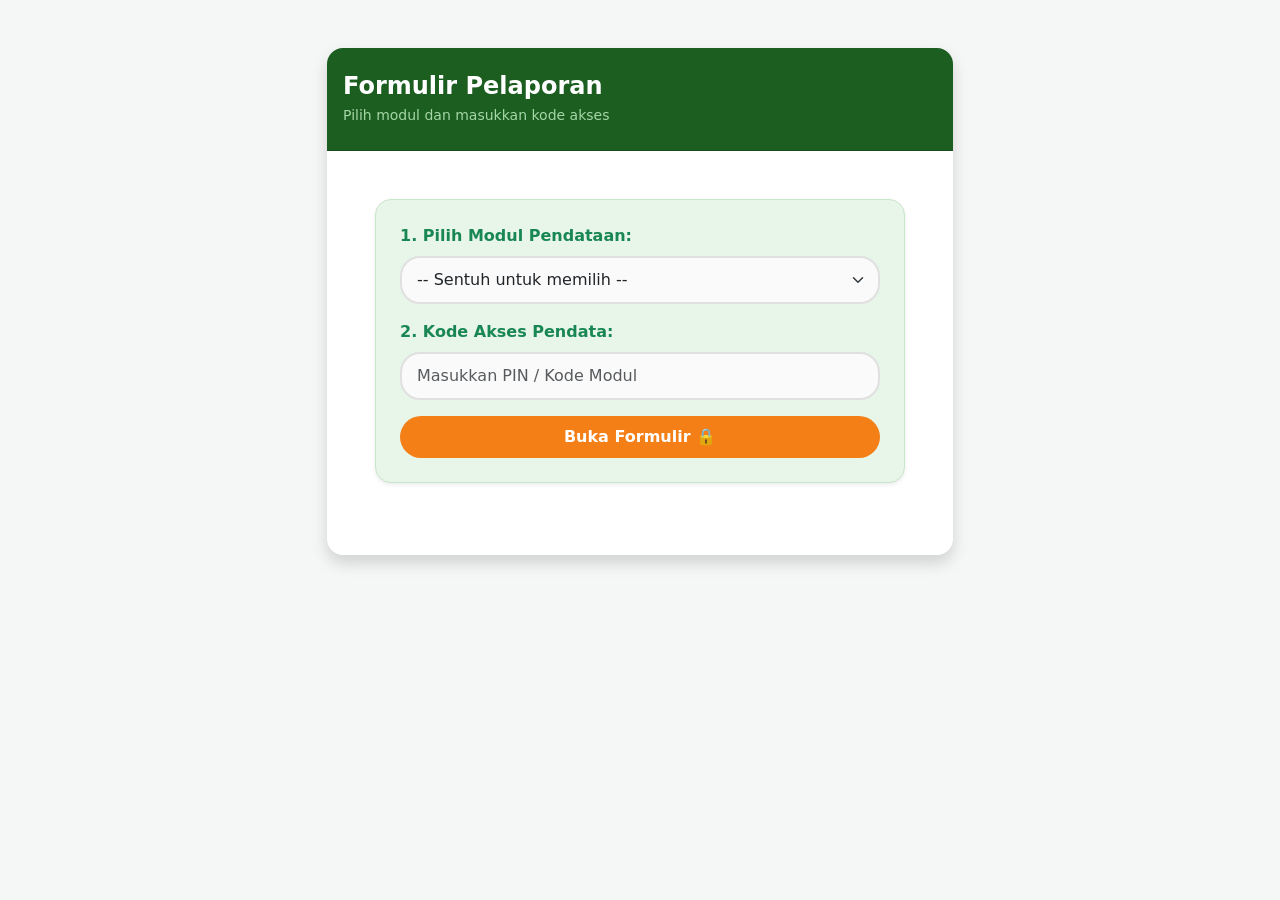
==== index.html @ 9525b131 "Update index.html" ====
<!DOCTYPE html>
<html lang="id">
<head>
  <meta charset="UTF-8">
  <meta name="viewport" content="width=device-width, initial-scale=1.0">
  <title>Portal Pendataan Pelaku Usaha - Kota Baubau</title>
  <link href="https://cdn.jsdelivr.net/npm/bootstrap@5.3.0/dist/css/bootstrap.min.css" rel="stylesheet">
  <style>
    :root { --identity-green: #1B5E20; --identity-yellow: #F57F17;}
    body { background-color: #F4F7F6; }
    .bg-green { background-color: var(--identity-green); color: white; }
    .btn-green { background-color: var(--identity-green); color: white; border-radius: 25px;}
    .btn-green:hover { background-color: #144d18; color: white; }
    .btn-preview { background-color: #1976D2; color: white; border-radius: 20px; }
    .btn-buka { background-color: var(--identity-yellow); color: white; font-weight: bold; }
    .btn-buka:hover { background-color: #e67300; color: white; }
    .modern-input { background-color: #FAFAFA; border: 2px solid #E0E0E0; border-radius: 20px; padding: 10px 15px; }
    #signature-pad { border: 2px dashed #ccc; border-radius: 20px; cursor: crosshair; background-color: #fafafa; }
  </style>
</head>
<body>

  <div class="container my-5" style="max-width: 650px;">
    <div class="card shadow border-0 rounded-4">
      
      <div class="card-header bg-green text-left py-4 rounded-top-4 d-flex align-items-center">
        <div>
          <h4 class="mb-1 fw-bold text-white" id="formTitle">Formulir Pelaporan</h4>
          <p class="mb-0 small" style="color: #A5D6A7;" id="formSubtitle">Pilih modul dan masukkan kode akses</p>
        </div>
      </div>
      
      <div class="card-body p-4 p-md-5">
        
        <!-- BAGIAN HAK AKSES: Pilihan Modul & PIN -->
        <div id="moduleSelectionArea" class="mb-4 p-4 rounded-4 shadow-sm" style="background-color: #E8F5E9; border: 1px solid #C8E6C9;">
          
          <div class="mb-3">
            <label class="form-label fw-bold text-success mb-2">1. Pilih Modul Pendataan:</label>
            <select id="moduleSelector" class="form-select modern-input">
              <option value="">-- Sentuh untuk memilih --</option>
              <option value="Pendataan Usaha Perdagangan">Pendataan Usaha Perdagangan Mikro</option>
              <option value="Pendataan Pedagang Pasar">Pendataan Pedagang Pasar</option>
              <option value="Pendataan IKM">Pendataan IKM</option>
              <option value="Pendataan Pasar Swalayan">Pendataan Pasar Swalayan</option>
            </select>
          </div>

          <div class="mb-3">
            <label class="form-label fw-bold text-success mb-2">2. Kode Akses Pendata:</label>
            <input type="password" id="inputKodeAkses" class="form-control modern-input" placeholder="Masukkan PIN / Kode Modul">
          </div>

          <div class="d-grid">
            <button type="button" class="btn btn-buka p-2 rounded-pill" onclick="verifikasiAkses()">Buka Formulir 🔒</button>
          </div>

        </div>

        <div id="loadingArea" class="my-4 text-center d-none">
          <div class="spinner-border text-success" role="status"></div>
          <p class="mt-2 text-muted small">Membuka brankas data server...</p>
        </div>

        <form id="dynamicForm" class="d-none" onsubmit="submitFormData(this); return false;">
          <h5 class="fw-bold mb-4" style="color: var(--identity-green);">Lengkapi Rincian Data</h5>
          <div id="fieldsContainer"></div>
          
          <div class="d-grid gap-2 mt-5">
            <button type="submit" class="btn btn-green p-3 fw-bold text-uppercase" id="submitBtn">Kirim Laporan</button>
          </div>
        </form>
        
        <div id="alertBox" class="alert mt-4 d-none" role="alert"></div>
      </div>
    </div>
  </div>

  <!-- Modal Preview Berita Acara -->
  <div class="modal fade" id="previewModal" tabindex="-1" aria-hidden="true">
    <!-- ... (Sama seperti sebelumnya) ... -->
    <div class="modal-dialog modal-dialog-scrollable">
      <div class="modal-content">
        <div class="modal-header">
          <h5 class="modal-title fw-bold">Pratinjau Dokumen</h5>
          <button type="button" class="btn-close" data-bs-dismiss="modal" aria-label="Close"></button>
        </div>
        <div class="modal-body bg-light">
          <pre id="previewContent" style="white-space: pre-wrap; font-family: monospace; font-size: 13px;"></pre>
        </div>
        <div class="modal-footer">
          <button type="button" class="btn btn-primary" data-bs-dismiss="modal">Tutup & Lanjut TTD</button>
        </div>
      </div>
    </div>
  </div>

  <script src="https://cdn.jsdelivr.net/npm/bootstrap@5.3.0/dist/js/bootstrap.bundle.min.js"></script>
  <script>
    const API_URL = "https://script.google.com/macros/s/AKfycbxoabOhILmnKHBElWFFGr3qIjmpRWVouvdGOW5YGEXke6Fnr0udZ5FCBVg4K0YhhGMZ/exec"; 
    
    let NAMA_MODUL = ""; 

    // ==========================================
    // PENGATURAN KODE AKSES (PIN) MASING-MASING MODUL
    // ==========================================
    const dataAksesModul = {
      "Pendataan Usaha Perdagangan Mikro": "DAGANG123",
      "Pendataan Pedagang Pasar": "PASAR123",
      "Pendataan IKM": "IKM123",
      "Pendataan Pasar Swalayan": "SWALAYAN123"
    };

    const dataWilayah = {
        "Betoambari": ["Katobengke", "Labalawa", "Lipu", "Sulaa", "Waborobo"],
        "Murhum": ["Baadia", "Melai", "Wajo", "Lamangga", "Tanganapada"],
        "Batupoaro": ["Bone-Bone", "Kaobula", "Lanto", "Nganganaumala", "Tarafu", "Wameo"],
        "Kokalukuna": ["Kadolo", "Kadolomoko", "Lakologou", "Liwuto", "Sukanaeyo", "Waruruma"],
        "Sorawolio": ["Bugigi", "Gonda Baru", "Kaisabu Baru", "Karya Baru"],
        "Bungi": ["Kampeonaho", "Liabuku", "Ngkaring Karing", "Tampuna", "Waliabuku"],
        "Lea-Lea": ["Kalia-Kalia", "Kantingola", "Kolese", "Lowu-Lowu", "Palabusa"]
    };

    let fieldsData = [];
    let isCanvasActive = false;
    let canvas, ctx, drawing = false;
    let lokasiSaatIni = "Mencari sinyal GPS...";

    document.addEventListener("DOMContentLoaded", function() {
      initGPS();
    });

    // ==========================================
    // FUNGSI VERIFIKASI KODE AKSES
    // ==========================================
    function verifikasiAkses() {
      const selector = document.getElementById('moduleSelector');
      const inputPin = document.getElementById('inputKodeAkses').value;
      const formEl = document.getElementById('dynamicForm');
      
      NAMA_MODUL = selector.value;
      
      // Sembunyikan form setiap kali verifikasi ulang
      formEl.classList.add('d-none');
      document.getElementById('alertBox').classList.add('d-none');

      if (!NAMA_MODUL) {
        showAlert('Silakan pilih modul terlebih dahulu!', 'warning');
        return;
      }

      if (!inputPin) {
        showAlert('Kode akses tidak boleh kosong!', 'warning');
        return;
      }

      // Cek apakah PIN yang dimasukkan cocok dengan dataAksesModul
      if (dataAksesModul[NAMA_MODUL] === inputPin) {
        // Jika Benar, sembunyikan area pilihan dan muat formulir
        document.getElementById('moduleSelectionArea').classList.add('d-none');
        loadModuleForm();
      } else {
        // Jika Salah
        showAlert('Kode Akses salah! Anda tidak memiliki izin untuk membuka modul ini.', 'danger');
        document.getElementById('inputKodeAkses').value = ""; // Kosongkan input
      }
    }

    // ==========================================
    // MENARIK FORMULIR SETELAH AKSES DIBERIKAN
    // ==========================================
    function loadModuleForm() {
      const container = document.getElementById('fieldsContainer');
      const loading = document.getElementById('loadingArea');
      const formEl = document.getElementById('dynamicForm');
      const alertBox = document.getElementById('alertBox');
      
      formEl.classList.add('d-none');
      alertBox.classList.add('d-none');
      loading.classList.remove('d-none');
      container.innerHTML = ""; 
      document.getElementById('formSubtitle').innerText = `Modul: ${NAMA_MODUL} (Memuat...)`;

      const fetchUrl = `${API_URL}?action=getFields&nama_modul=${encodeURIComponent(NAMA_MODUL)}`;
      
      fetch(fetchUrl)
        .then(response => response.json())
        .then(data => {
          loading.classList.add('d-none');
          if (data.length === 0) {
            showAlert(`Formulir untuk modul "${NAMA_MODUL}" belum tersedia di server.`, 'danger');
            document.getElementById('formSubtitle').innerText = `Modul: ${NAMA_MODUL} (Kosong)`;
            // Kembalikan kotak akses agar bisa pilih modul lain
            document.getElementById('moduleSelectionArea').classList.remove('d-none');
            return;
          }
          fieldsData = data;
          renderFormFields(data);
        })
        .catch(err => {
          loading.classList.add('d-none');
          showAlert('Koneksi gagal: ' + err.message, 'danger');
          document.getElementById('formSubtitle').innerText = `Modul: ${NAMA_MODUL} (Gagal Memuat)`;
          document.getElementById('moduleSelectionArea').classList.remove('d-none');
        });
    }

    function initGPS() {
      if (navigator.geolocation) {
        navigator.geolocation.getCurrentPosition(
          pos => { 
            lokasiSaatIni = `${pos.coords.latitude}, ${pos.coords.longitude}`;
            document.querySelectorAll('.input-lokasi').forEach(el => el.value = lokasiSaatIni);
          },
          err => { 
            lokasiSaatIni = "Izin lokasi ditolak pengguna";
            document.querySelectorAll('.input-lokasi').forEach(el => el.value = lokasiSaatIni);
          }
        );
      } else {
        lokasiSaatIni = "GPS tidak tersedia";
      }
    }

    function renderFormFields(fields) {
      document.getElementById('formSubtitle').innerText = `Modul Aktif: ${NAMA_MODUL}`;
      const container = document.getElementById('fieldsContainer');
      isCanvasActive = false; 
      
      fields.forEach((fieldRow) => {
        let label = "", jenis = "text", opsi = "";
        for(let key in fieldRow) {
            const k = key.toLowerCase().trim();
            if(k.includes("label") || k.includes("pertanyaan")) label = fieldRow[key];
            if(k.includes("jenis")) jenis = fieldRow[key];
            if(k.includes("opsi") || k.includes("pilihan")) opsi = fieldRow[key];
        }

        if(!label) return;
        const labelClean = label.toLowerCase();
        if(labelClean.includes("petugas") || labelClean.includes("surveyor")) return;
        const jenisClean = jenis.toLowerCase().trim();
        const fieldWrapper = document.createElement('div');
        fieldWrapper.className = 'mb-4';
        
        const labelEl = document.createElement('label');
        labelEl.className = 'form-label fw-bold small text-secondary mb-2';
        labelEl.innerHTML = label;
        fieldWrapper.appendChild(labelEl);

        if (jenisClean === 'date_auto' || jenisClean === 'tanggal_auto') {
          const input = document.createElement('input');
          input.className = 'form-control modern-input fw-bold text-success';
          input.type = 'text';
          input.name = label;
          const today = new Date();
          input.value = `${String(today.getDate()).padStart(2, '0')}-${String(today.getMonth() + 1).padStart(2, '0')}-${today.getFullYear()}`;
          input.readOnly = true;
          fieldWrapper.appendChild(input);

        } else if (jenisClean === 'lokasi' || jenisClean === 'koordinat' || jenisClean === 'lokasi_auto') {
          const input = document.createElement('input');
          input.className = 'form-control modern-input fw-bold text-success input-lokasi';
          input.type = 'text';
          input.name = label;
          input.value = lokasiSaatIni;
          input.readOnly = true;
          fieldWrapper.appendChild(input);

        } else if (jenisClean === 'kondisional' || jenisClean === 'bercabang' || jenisClean === 'ya_tidak') {
          const select = document.createElement('select');
          select.className = 'form-select modern-input field-input';
          select.name = label; 
          select.innerHTML = `<option value="">Pilih...</option><option value="Ya">Ya</option><option value="Tidak">Tidak</option>`;
          
          const inputSub = document.createElement('input');
          inputSub.type = 'text';
          inputSub.className = 'form-control modern-input mt-2 d-none field-input';
          inputSub.name = `${label}_keterangan`;
          inputSub.placeholder = "Tulis keterangan terkait opsi 'Ya'...";
          
          select.addEventListener('change', function() {
            if(this.value === 'Ya') { inputSub.classList.remove('d-none'); inputSub.required = true; } 
            else { inputSub.classList.add('d-none'); inputSub.required = false; inputSub.value = ''; }
          });
          fieldWrapper.appendChild(select);
          fieldWrapper.appendChild(inputSub);

        } else if (jenisClean === 'dropdown' || jenisClean === 'pilihan' || jenisClean === 'select') {
          const select = document.createElement('select');
          select.className = 'form-select modern-input field-input';
          select.name = label; 
          select.required = true;
          select.innerHTML = `<option value="">-- Pilih --</option>`;
          if (opsi) { opsi.split(',').forEach(opt => { select.innerHTML += `<option value="${opt.trim()}">${opt.trim()}</option>`; }); }
          
          const inputLainnya = document.createElement('input');
          inputLainnya.type = 'text';
          inputLainnya.className = 'form-control modern-input mt-2 d-none field-input';
          inputLainnya.name = `${label}_lainnya`;
          inputLainnya.placeholder = "Tuliskan lainnya...";

          select.addEventListener('change', function() {
            if(this.value.toLowerCase() === 'lainnya' || this.value.toLowerCase() === 'lain-lain') {
              inputLainnya.classList.remove('d-none'); inputLainnya.required = true;
            } else { inputLainnya.classList.add('d-none'); inputLainnya.required = false; inputLainnya.value = ''; }
          });
          fieldWrapper.appendChild(select);
          fieldWrapper.appendChild(inputLainnya);

        } else if (jenisClean === 'kecamatan') {
          const selKec = document.createElement('select');
          selKec.className = 'form-select modern-input mb-2 field-input';
          selKec.name = 'kecamatan';
          selKec.required = true;
          selKec.innerHTML = `<option value="">Pilih Kecamatan</option>`;
          Object.keys(dataWilayah).forEach(kec => { selKec.innerHTML += `<option value="${kec}">${kec}</option>`; });

          const selKel = document.createElement('select');
          selKel.className = 'form-select modern-input mb-2 d-none field-input';
          selKel.name = 'kelurahan';

          const inpRt = document.createElement('input');
          inpRt.type = 'text';
          inpRt.className = 'form-control modern-input d-none field-input';
          inpRt.name = 'rt_rw';
          inpRt.placeholder = "RT/RW";

          selKec.addEventListener('change', function() {
            selKel.innerHTML = `<option value="">Pilih Kelurahan</option>`;
            if(this.value && dataWilayah[this.value]) {
              dataWilayah[this.value].forEach(kel => { selKel.innerHTML += `<option value="${kel}">${kel}</option>`; });
              selKel.classList.remove('d-none'); selKel.required = true;
            } else {
              selKel.classList.add('d-none'); selKel.required = false; inpRt.classList.add('d-none');
            }
          });

          selKel.addEventListener('change', function() {
            if(this.value) { inpRt.classList.remove('d-none'); } else { inpRt.classList.add('d-none'); }
          });
          fieldWrapper.appendChild(selKec);
          fieldWrapper.appendChild(selKel);
          fieldWrapper.appendChild(inpRt);

        } else if (jenisClean === 'number' || jenisClean === 'angka' || jenisClean === 'hp' || jenisClean === 'nib') {
          const isTahunAtauHp = labelClean.includes("tahun") || labelClean.includes("nomor") || labelClean.includes("hp") || labelClean.includes("nik") || jenisClean.includes("hp");
          const input = document.createElement('input');
          input.className = 'form-control modern-input field-input';
          input.type = isTahunAtauHp ? 'tel' : 'text';
          input.name = label;
          input.placeholder = isTahunAtauHp ? `Masukkan ${label}...` : `Masukkan nominal/angka...`;
          input.required = true;

          if(!isTahunAtauHp) {
            input.addEventListener('input', function(e) {
              let val = this.value.replace(/\./g, '');
              if(!isNaN(val) && val.length > 0) {
                this.value = parseInt(val, 10).toLocaleString('id-ID');
              } else { this.value = val.replace(/[^\d]/g, ''); }
            });
          }
          fieldWrapper.appendChild(input);

        } else if (jenisClean === 'foto' || jenisClean === 'gambar' || jenisClean === 'file') {
          const input = document.createElement('input');
          input.className = 'form-control modern-input';
          input.type = 'file';
          input.name = label;
          input.accept = 'image/*';
          input.required = true;
          fieldWrapper.appendChild(input);

        } else if (jenisClean === 'ttd' || jenisClean === 'signature' || jenisClean === 'tandatangan') {
          isCanvasActive = true;
          fieldWrapper.innerHTML += `
            <div class="p-2 border rounded-4 bg-white shadow-sm">
              <button type="button" class="btn btn-preview w-100 mb-3 py-2 fw-bold" onclick="showBeritaAcara()">📄 Lihat Preview Berita Acara</button>
              <div class="position-relative">
                <canvas id="signature-pad" width="550" height="200" class="w-100"></canvas>
              </div>
              <div class="text-end mt-2">
                <span class="text-danger small fw-bold" style="cursor:pointer;" onclick="clearCanvas()">🗑️ Bersihkan Tanda Tangan</span>
              </div>
            </div>
            <input type="hidden" id="hidden_ttd" name="${label}" required>`;
            
        } else {
          const input = document.createElement('input');
          input.className = 'form-control modern-input field-input';
          input.type = (jenisClean === 'date' || jenisClean === 'tanggal') ? 'date' : 'text';
          input.name = label;
          input.placeholder = "Ketik di sini...";
          input.required = true;
          fieldWrapper.appendChild(input);
        }

        container.appendChild(fieldWrapper);
      });

      // Munculkan form dan tombol ganti modul
      document.getElementById('dynamicForm').classList.remove('d-none');
      
      // Tambahkan tombol untuk ganti modul di bagian atas form
      const btnGanti = document.createElement('button');
      btnGanti.className = "btn btn-outline-danger btn-sm mb-4 fw-bold";
      btnGanti.innerHTML = "🔙 Kunci & Ganti Modul";
      btnGanti.onclick = function() {
          document.getElementById('dynamicForm').classList.add('d-none');
          document.getElementById('moduleSelectionArea').classList.remove('d-none');
          document.getElementById('inputKodeAkses').value = "";
          document.getElementById('formSubtitle').innerText = "Pilih modul dan masukkan kode akses";
      };
      container.insertBefore(btnGanti, container.firstChild);

      if (isCanvasActive) initSignaturePad();
    }

    function showBeritaAcara() {
      let previewText = "BERITA ACARA\n========================\n\n";
      previewText += `Modul Laporan : ${NAMA_MODUL}\n`;
      const now = new Date();
      const timeStr = `${now.getDate()} ${now.toLocaleString('id-ID', {month: 'long'})} ${now.getFullYear()}, ${now.getHours().toString().padStart(2,'0')}:${now.getMinutes().toString().padStart(2,'0')}`;
      previewText += `Waktu Data    : ${timeStr}\n`;
      previewText += `Lokasi GPS    : ${lokasiSaatIni}\n\n`;
      previewText += "RINCIAN DATA:\n------------------------\n";

      const inputs = document.querySelectorAll('.field-input');
      inputs.forEach(input => {
        if (!input.classList.contains('d-none')) {
          let val = input.value || "-";
          let name = input.name || input.previousElementSibling?.innerText || "Data";
          previewText += `• ${name}: ${val}\n`;
        }
      });
      previewText += "\n========================\n";
      previewText += "Dengan ini pihak pelaku usaha menyatakan bahwa data yang diberikan telah sesuai dan benar adanya untuk digunakan sebagaimana mestinya.";
      document.getElementById('previewContent').innerText = previewText;
      new bootstrap.Modal(document.getElementById('previewModal')).show();
    }

    function getBase64(file) {
      return new Promise((resolve, reject) => {
        const reader = new FileReader();
        reader.readAsDataURL(file);
        reader.onload = () => resolve(reader.result);
        reader.onerror = error => reject(error);
      });
    }

    async function submitFormData(formElement) {
      const btn = document.getElementById('submitBtn');
      btn.disabled = true;
      btn.innerText = 'MENGIRIM DATA...';
      const formData = new FormData(formElement);
      let payloadInside = {};

      if (isCanvasActive) {
        const hiddenTtd = document.getElementById('hidden_ttd');
        if (isCanvasBlank()) { showAlert('Tanda tangan wajib diisi!', 'danger'); btn.disabled = false; btn.innerText = 'KIRIM LAPORAN'; return; }
        hiddenTtd.value = canvas.toDataURL("image/png");
      }

      for (const [key, value] of formData.entries()) {
        if (value instanceof File && value.name) {
          if(value.size > 0) { payloadInside[key] = await getBase64(value); } else { payloadInside[key] = ""; }
        } else {
          let finalVal = value;
          const inputEl = document.querySelector(`input[name="${key}"]`);
          if(inputEl && !inputEl.readOnly && inputEl.type === 'text' && value.includes('.')) {
              if(!isNaN(value.replace(/\./g, ''))) { finalVal = value.replace(/\./g, ''); }
          }
          payloadInside[key] = finalVal;
        }
      }

      const finalPayloadToPost = {
        "nama_modul": NAMA_MODUL,
        "tanggal_input": new Date().toLocaleString('id-ID'),
        "payload": payloadInside
      };

      fetch(API_URL, {
        method: "POST",
        headers: { "Content-Type": "text/plain;charset=utf-8" },
        body: JSON.stringify(finalPayloadToPost)
      })
      .then(response => response.json())
      .then(data => {
        if (data.status === "Sukses") {
            showAlert(data.pesan || 'Sukses! Laporan Tersimpan.', 'success');
            formElement.reset();
            // Kembalikan ke menu utama setelah sukses kirim
            document.getElementById('dynamicForm').classList.add('d-none');
            document.getElementById('moduleSelectionArea').classList.remove('d-none');
            document.getElementById('inputKodeAkses').value = "";
            document.getElementById('moduleSelector').value = "";
            document.getElementById('formSubtitle').innerText = "Pilih modul dan masukkan kode akses";
            if(isCanvasActive) clearCanvas();
            window.scrollTo(0,0);
        } else {
            showAlert('Gagal: ' + (data.pesan || 'Terjadi kesalahan di server'), 'danger');
        }
      })
      .catch(err => { showAlert('Gagal terhubung ke server.', 'danger'); })
      .finally(() => { btn.disabled = false; btn.innerText = 'KIRIM LAPORAN'; });
    }

    function showAlert(msg, type) {
      const box = document.getElementById('alertBox');
      box.className = `alert mt-4 alert-${type}`;
      box.innerText = msg;
      box.classList.remove('d-none');
    }

    // ==========================================
    // LOGIKA OPERASIONAL CANVAS TANDA TANGAN
    // ==========================================
    function initSignaturePad() {
      canvas = document.getElementById('signature-pad');
      if(!canvas) return; 
      ctx = canvas.getContext('2d');
      ctx.lineWidth = 3; ctx.strokeStyle = "#000000"; ctx.lineJoin = "round";

      canvas.addEventListener("mousedown", (e) => { drawing = true; ctx.beginPath(); ctx.moveTo(e.offsetX, e.offsetY); });
      canvas.addEventListener("mousemove", (e) => { if (drawing) { ctx.lineTo(e.offsetX, e.offsetY); ctx.stroke(); } });
      canvas.addEventListener("mouseup", () => drawing = false);
      
      canvas.addEventListener("touchstart", (e) => {
        drawing = true; ctx.beginPath(); var touch = e.touches[0]; var rect = canvas.getBoundingClientRect();
        ctx.moveTo(touch.clientX - rect.left, touch.clientY - rect.top); e.preventDefault();
      }, {passive: false});
      
      canvas.addEventListener("touchmove", (e) => {
        if (!drawing) return; var touch = e.touches[0]; var rect = canvas.getBoundingClientRect();
        ctx.lineTo(touch.clientX - rect.left, touch.clientY - rect.top); ctx.stroke(); e.preventDefault();
      }, {passive: false});
      canvas.addEventListener("touchend", () => drawing = false);
    }
    function clearCanvas() { if(canvas) { ctx.clearRect(0, 0, canvas.width, canvas.height); document.getElementById('hidden_ttd').value = ""; } }
    function isCanvasBlank() {
      if(!canvas || !ctx) return false;
      const buffer = new Uint32Array(ctx.getImageData(0, 0, canvas.width, canvas.height).data.buffer);
      return !buffer.some(color => color !== 0);
    }
  </script>
</body>
</html>
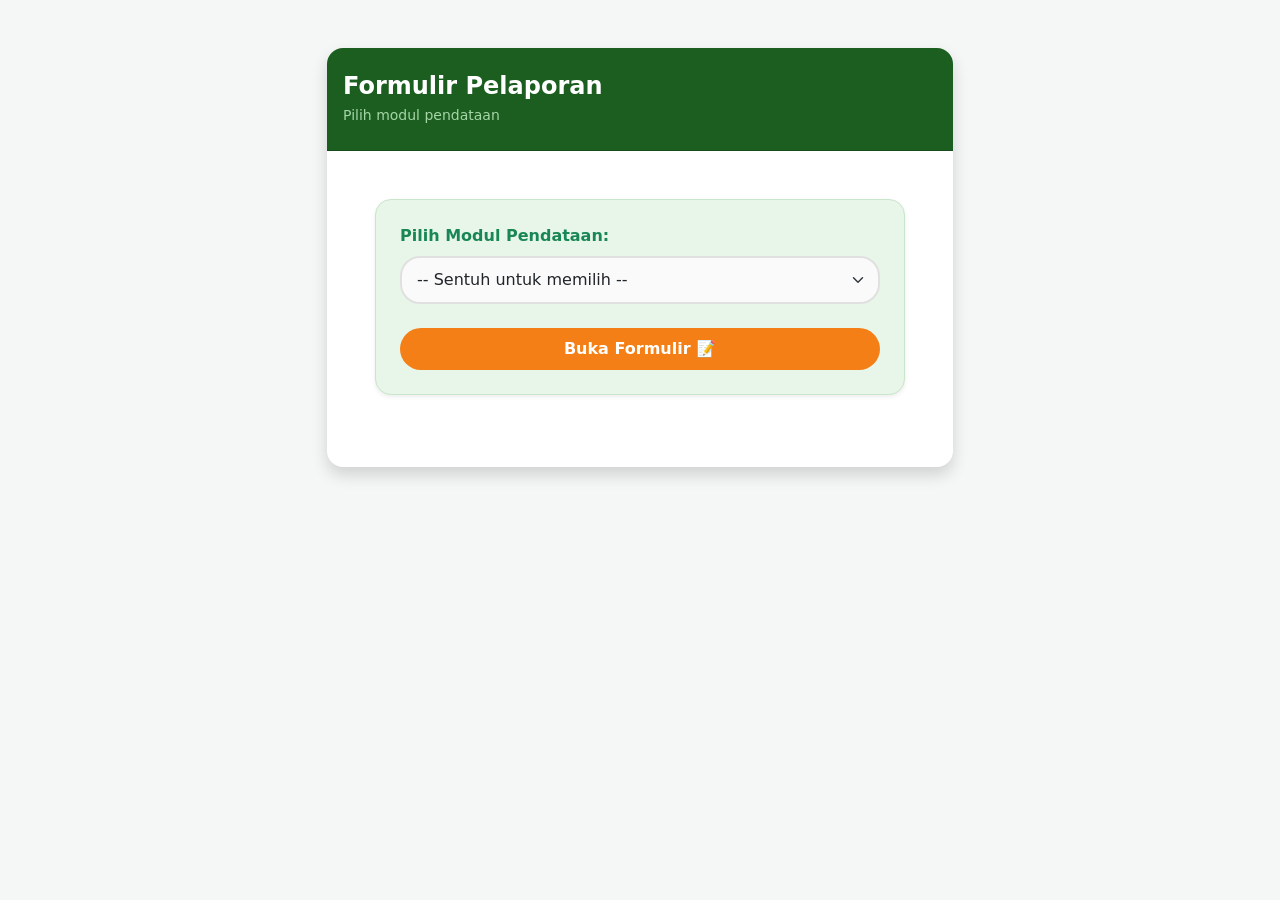
==== commit 8daee0d0: "Update index.html" ====
--- a/index.html
+++ b/index.html
@@ -26,17 +26,16 @@
       <div class="card-header bg-green text-left py-4 rounded-top-4 d-flex align-items-center">
         <div>
           <h4 class="mb-1 fw-bold text-white" id="formTitle">Formulir Pelaporan</h4>
-          <p class="mb-0 small" style="color: #A5D6A7;" id="formSubtitle">Pilih modul dan masukkan kode akses</p>
+          <p class="mb-0 small" style="color: #A5D6A7;" id="formSubtitle">Pilih modul pendataan</p>
         </div>
       </div>
       
       <div class="card-body p-4 p-md-5">
         
-        <!-- BAGIAN HAK AKSES: Pilihan Modul & PIN -->
         <div id="moduleSelectionArea" class="mb-4 p-4 rounded-4 shadow-sm" style="background-color: #E8F5E9; border: 1px solid #C8E6C9;">
           
-          <div class="mb-3">
-            <label class="form-label fw-bold text-success mb-2">1. Pilih Modul Pendataan:</label>
+          <div class="mb-4">
+            <label class="form-label fw-bold text-success mb-2">Pilih Modul Pendataan:</label>
             <select id="moduleSelector" class="form-select modern-input">
               <option value="">-- Sentuh untuk memilih --</option>
               <option value="Pendataan Usaha Perdagangan">Pendataan Usaha Perdagangan Mikro</option>
@@ -46,13 +45,8 @@
             </select>
           </div>
 
-          <div class="mb-3">
-            <label class="form-label fw-bold text-success mb-2">2. Kode Akses Pendata:</label>
-            <input type="password" id="inputKodeAkses" class="form-control modern-input" placeholder="Masukkan PIN / Kode Modul">
-          </div>
-
           <div class="d-grid">
-            <button type="button" class="btn btn-buka p-2 rounded-pill" onclick="verifikasiAkses()">Buka Formulir 🔒</button>
+            <button type="button" class="btn btn-buka p-2 rounded-pill" onclick="verifikasiAkses()">Buka Formulir 📝</button>
           </div>
 
         </div>
@@ -76,9 +70,7 @@
     </div>
   </div>
 
-  <!-- Modal Preview Berita Acara -->
   <div class="modal fade" id="previewModal" tabindex="-1" aria-hidden="true">
-    <!-- ... (Sama seperti sebelumnya) ... -->
     <div class="modal-dialog modal-dialog-scrollable">
       <div class="modal-content">
         <div class="modal-header">
@@ -101,16 +93,6 @@
     
     let NAMA_MODUL = ""; 
 
-    // ==========================================
-    // PENGATURAN KODE AKSES (PIN) MASING-MASING MODUL
-    // ==========================================
-    const dataAksesModul = {
-      "Pendataan Usaha Perdagangan Mikro": "DAGANG123",
-      "Pendataan Pedagang Pasar": "PASAR123",
-      "Pendataan IKM": "IKM123",
-      "Pendataan Pasar Swalayan": "SWALAYAN123"
-    };
-
     const dataWilayah = {
         "Betoambari": ["Katobengke", "Labalawa", "Lipu", "Sulaa", "Waborobo"],
         "Murhum": ["Baadia", "Melai", "Wajo", "Lamangga", "Tanganapada"],
@@ -118,7 +100,8 @@
         "Kokalukuna": ["Kadolo", "Kadolomoko", "Lakologou", "Liwuto", "Sukanaeyo", "Waruruma"],
         "Sorawolio": ["Bugigi", "Gonda Baru", "Kaisabu Baru", "Karya Baru"],
         "Bungi": ["Kampeonaho", "Liabuku", "Ngkaring Karing", "Tampuna", "Waliabuku"],
-        "Lea-Lea": ["Kalia-Kalia", "Kantingola", "Kolese", "Lowu-Lowu", "Palabusa"]
+        "Lea-Lea": ["Kalia-Kalia", "Kantingola", "Kolese", "Lowu-Lowu", "Palabusa"],
+        "Wolio": ["Bataraguru", "Batulo", "Bukit Wolio Indah", "Kadolokatapi", "Tomba","Wale","Wangkanapi"]
     };
 
     let fieldsData = [];
@@ -131,16 +114,14 @@
     });
 
     // ==========================================
-    // FUNGSI VERIFIKASI KODE AKSES
+    // FUNGSI MEMBUKA MODUL (TANPA PASSWORD)
     // ==========================================
     function verifikasiAkses() {
       const selector = document.getElementById('moduleSelector');
-      const inputPin = document.getElementById('inputKodeAkses').value;
       const formEl = document.getElementById('dynamicForm');
       
       NAMA_MODUL = selector.value;
       
-      // Sembunyikan form setiap kali verifikasi ulang
       formEl.classList.add('d-none');
       document.getElementById('alertBox').classList.add('d-none');
 
@@ -149,25 +130,13 @@
         return;
       }
 
-      if (!inputPin) {
-        showAlert('Kode akses tidak boleh kosong!', 'warning');
-        return;
-      }
-
-      // Cek apakah PIN yang dimasukkan cocok dengan dataAksesModul
-      if (dataAksesModul[NAMA_MODUL] === inputPin) {
-        // Jika Benar, sembunyikan area pilihan dan muat formulir
-        document.getElementById('moduleSelectionArea').classList.add('d-none');
-        loadModuleForm();
-      } else {
-        // Jika Salah
-        showAlert('Kode Akses salah! Anda tidak memiliki izin untuk membuka modul ini.', 'danger');
-        document.getElementById('inputKodeAkses').value = ""; // Kosongkan input
-      }
+      // Langsung buka formulir jika modul sudah dipilih
+      document.getElementById('moduleSelectionArea').classList.add('d-none');
+      loadModuleForm();
     }
 
     // ==========================================
-    // MENARIK FORMULIR SETELAH AKSES DIBERIKAN
+    // MENARIK FORMULIR
     // ==========================================
     function loadModuleForm() {
       const container = document.getElementById('fieldsContainer');
@@ -190,7 +159,6 @@
           if (data.length === 0) {
             showAlert(`Formulir untuk modul "${NAMA_MODUL}" belum tersedia di server.`, 'danger');
             document.getElementById('formSubtitle').innerText = `Modul: ${NAMA_MODUL} (Kosong)`;
-            // Kembalikan kotak akses agar bisa pilih modul lain
             document.getElementById('moduleSelectionArea').classList.remove('d-none');
             return;
           }
@@ -404,12 +372,11 @@
       // Tambahkan tombol untuk ganti modul di bagian atas form
       const btnGanti = document.createElement('button');
       btnGanti.className = "btn btn-outline-danger btn-sm mb-4 fw-bold";
-      btnGanti.innerHTML = "🔙 Kunci & Ganti Modul";
+      btnGanti.innerHTML = "🔙 Ganti Modul";
       btnGanti.onclick = function() {
           document.getElementById('dynamicForm').classList.add('d-none');
           document.getElementById('moduleSelectionArea').classList.remove('d-none');
-          document.getElementById('inputKodeAkses').value = "";
-          document.getElementById('formSubtitle').innerText = "Pilih modul dan masukkan kode akses";
+          document.getElementById('formSubtitle').innerText = "Pilih modul pendataan";
       };
       container.insertBefore(btnGanti, container.firstChild);
 
@@ -493,9 +460,8 @@
             // Kembalikan ke menu utama setelah sukses kirim
             document.getElementById('dynamicForm').classList.add('d-none');
             document.getElementById('moduleSelectionArea').classList.remove('d-none');
-            document.getElementById('inputKodeAkses').value = "";
             document.getElementById('moduleSelector').value = "";
-            document.getElementById('formSubtitle').innerText = "Pilih modul dan masukkan kode akses";
+            document.getElementById('formSubtitle').innerText = "Pilih modul pendataan";
             if(isCanvasActive) clearCanvas();
             window.scrollTo(0,0);
         } else {
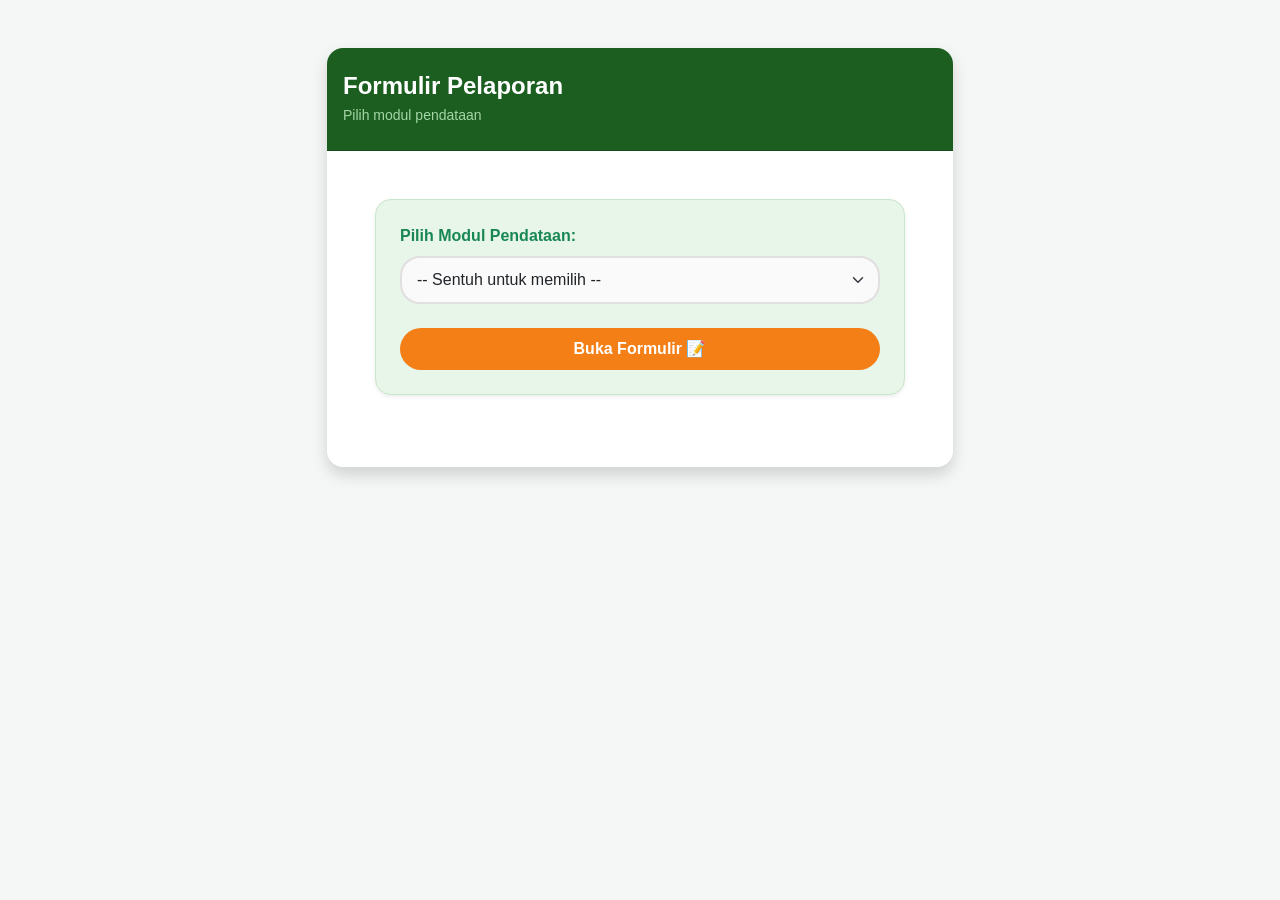
==== commit d815d083: "Update index.html" ====
--- a/index.html
+++ b/index.html
@@ -6,15 +6,17 @@
   <title>Portal Pendataan Pelaku Usaha - Kota Baubau</title>
   <link href="https://cdn.jsdelivr.net/npm/bootstrap@5.3.0/dist/css/bootstrap.min.css" rel="stylesheet">
   <style>
-    :root { --identity-green: #1B5E20; --identity-yellow: #F57F17;}
-    body { background-color: #F4F7F6; }
+    :root { --identity-green: #1B5E20; --identity-yellow: #F57F17; --identity-blue: #0288D1;}
+    body { background-color: #F4F7F6; font-family: 'Segoe UI', Tahoma, Geneva, Verdana, sans-serif; }
     .bg-green { background-color: var(--identity-green); color: white; }
     .btn-green { background-color: var(--identity-green); color: white; border-radius: 25px;}
     .btn-green:hover { background-color: #144d18; color: white; }
-    .btn-preview { background-color: #1976D2; color: white; border-radius: 20px; }
+    .btn-preview { background-color: var(--identity-yellow); color: white; border-radius: 20px; }
+    .btn-preview:hover { background-color: #e67300; color: white; }
     .btn-buka { background-color: var(--identity-yellow); color: white; font-weight: bold; }
     .btn-buka:hover { background-color: #e67300; color: white; }
     .modern-input { background-color: #FAFAFA; border: 2px solid #E0E0E0; border-radius: 20px; padding: 10px 15px; }
+    .modern-input:focus { border-color: var(--identity-green); box-shadow: none; }
     #signature-pad { border: 2px dashed #ccc; border-radius: 20px; cursor: crosshair; background-color: #fafafa; }
   </style>
 </head>
@@ -41,19 +43,18 @@
               <option value="Pendataan Usaha Perdagangan">Pendataan Usaha Perdagangan Mikro</option>
               <option value="Pendataan Pedagang Pasar">Pendataan Pedagang Pasar</option>
               <option value="Pendataan IKM">Pendataan IKM</option>
-              <option value="Pendataan Pasar Swalayan">Pendataan Pasar Swalayan</option>
+              <option value="Pendataan Usaha Menengah Keatas">Pendataan Usaha Menengah Keatas</option>
             </select>
           </div>
 
           <div class="d-grid">
             <button type="button" class="btn btn-buka p-2 rounded-pill" onclick="verifikasiAkses()">Buka Formulir 📝</button>
           </div>
-
         </div>
 
         <div id="loadingArea" class="my-4 text-center d-none">
           <div class="spinner-border text-success" role="status"></div>
-          <p class="mt-2 text-muted small">Membuka brankas data server...</p>
+          <p class="mt-2 text-muted small">Memuat formulir dari server...</p>
         </div>
 
         <form id="dynamicForm" class="d-none" onsubmit="submitFormData(this); return false;">
@@ -73,15 +74,32 @@
   <div class="modal fade" id="previewModal" tabindex="-1" aria-hidden="true">
     <div class="modal-dialog modal-dialog-scrollable">
       <div class="modal-content">
-        <div class="modal-header">
+        <div class="modal-header bg-light">
           <h5 class="modal-title fw-bold">Pratinjau Dokumen</h5>
           <button type="button" class="btn-close" data-bs-dismiss="modal" aria-label="Close"></button>
         </div>
-        <div class="modal-body bg-light">
+        <div class="modal-body bg-white">
           <pre id="previewContent" style="white-space: pre-wrap; font-family: monospace; font-size: 13px;"></pre>
         </div>
+        <div class="modal-footer bg-light">
+          <button type="button" class="btn btn-primary rounded-pill px-4" data-bs-dismiss="modal">Tutup & Lanjut TTD</button>
+        </div>
+      </div>
+    </div>
+  </div>
+
+  <div class="modal fade" id="suratTugasModal" tabindex="-1" aria-hidden="true">
+    <div class="modal-dialog modal-lg modal-dialog-scrollable">
+      <div class="modal-content">
+        <div class="modal-header bg-green text-white">
+          <h5 class="modal-title fw-bold" id="suratTugasModalTitle">Surat Tugas</h5>
+          <button type="button" class="btn-close btn-close-white" data-bs-dismiss="modal" aria-label="Close"></button>
+        </div>
+        <div class="modal-body p-0" style="height: 70vh; overflow: hidden;">
+          <iframe id="suratTugasIframe" src="" width="100%" height="100%" style="border: none;"></iframe>
+        </div>
         <div class="modal-footer">
-          <button type="button" class="btn btn-primary" data-bs-dismiss="modal">Tutup & Lanjut TTD</button>
+          <button type="button" class="btn btn-secondary rounded-pill" data-bs-dismiss="modal">Tutup Dokumen</button>
         </div>
       </div>
     </div>
@@ -92,6 +110,7 @@
     const API_URL = "https://script.google.com/macros/s/AKfycbxoabOhILmnKHBElWFFGr3qIjmpRWVouvdGOW5YGEXke6Fnr0udZ5FCBVg4K0YhhGMZ/exec"; 
     
     let NAMA_MODUL = ""; 
+    let URL_SURAT_TUGAS_SERVER = ""; // Menyimpan surat tugas dinamis dari server
 
     const dataWilayah = {
         "Betoambari": ["Katobengke", "Labalawa", "Lipu", "Sulaa", "Waborobo"],
@@ -104,7 +123,6 @@
         "Wolio": ["Bataraguru", "Batulo", "Bukit Wolio Indah", "Kadolokatapi", "Tomba","Wale","Wangkanapi"]
     };
 
-    let fieldsData = [];
     let isCanvasActive = false;
     let canvas, ctx, drawing = false;
     let lokasiSaatIni = "Mencari sinyal GPS...";
@@ -113,16 +131,29 @@
       initGPS();
     });
 
-    // ==========================================
-    // FUNGSI MEMBUKA MODUL (TANPA PASSWORD)
-    // ==========================================
+    function initGPS() {
+      if (navigator.geolocation) {
+        navigator.geolocation.getCurrentPosition(
+          pos => { 
+            lokasiSaatIni = `${pos.coords.latitude}, ${pos.coords.longitude}`;
+            document.querySelectorAll('.input-lokasi').forEach(el => el.value = lokasiSaatIni);
+          },
+          err => { 
+            lokasiSaatIni = "Izin lokasi ditolak pengguna";
+            document.querySelectorAll('.input-lokasi').forEach(el => el.value = lokasiSaatIni);
+          },
+          { enableHighAccuracy: true }
+        );
+      } else {
+        lokasiSaatIni = "GPS tidak tersedia";
+      }
+    }
+
     function verifikasiAkses() {
       const selector = document.getElementById('moduleSelector');
-      const formEl = document.getElementById('dynamicForm');
-      
       NAMA_MODUL = selector.value;
       
-      formEl.classList.add('d-none');
+      document.getElementById('dynamicForm').classList.add('d-none');
       document.getElementById('alertBox').classList.add('d-none');
 
       if (!NAMA_MODUL) {
@@ -130,24 +161,17 @@
         return;
       }
 
-      // Langsung buka formulir jika modul sudah dipilih
       document.getElementById('moduleSelectionArea').classList.add('d-none');
       loadModuleForm();
     }
 
-    // ==========================================
-    // MENARIK FORMULIR
-    // ==========================================
     function loadModuleForm() {
       const container = document.getElementById('fieldsContainer');
       const loading = document.getElementById('loadingArea');
-      const formEl = document.getElementById('dynamicForm');
-      const alertBox = document.getElementById('alertBox');
-      
-      formEl.classList.add('d-none');
-      alertBox.classList.add('d-none');
+      
       loading.classList.remove('d-none');
       container.innerHTML = ""; 
+      URL_SURAT_TUGAS_SERVER = "";
       document.getElementById('formSubtitle').innerText = `Modul: ${NAMA_MODUL} (Memuat...)`;
 
       const fetchUrl = `${API_URL}?action=getFields&nama_modul=${encodeURIComponent(NAMA_MODUL)}`;
@@ -162,7 +186,6 @@
             document.getElementById('moduleSelectionArea').classList.remove('d-none');
             return;
           }
-          fieldsData = data;
           renderFormFields(data);
         })
         .catch(err => {
@@ -173,28 +196,56 @@
         });
     }
 
-    function initGPS() {
-      if (navigator.geolocation) {
-        navigator.geolocation.getCurrentPosition(
-          pos => { 
-            lokasiSaatIni = `${pos.coords.latitude}, ${pos.coords.longitude}`;
-            document.querySelectorAll('.input-lokasi').forEach(el => el.value = lokasiSaatIni);
-          },
-          err => { 
-            lokasiSaatIni = "Izin lokasi ditolak pengguna";
-            document.querySelectorAll('.input-lokasi').forEach(el => el.value = lokasiSaatIni);
-          }
-        );
-      } else {
-        lokasiSaatIni = "GPS tidak tersedia";
-      }
-    }
-
     function renderFormFields(fields) {
       document.getElementById('formSubtitle').innerText = `Modul Aktif: ${NAMA_MODUL}`;
       const container = document.getElementById('fieldsContainer');
       isCanvasActive = false; 
       
+      // 1. Deteksi URL Surat Tugas dari Server (Sesuai Logika Kotlin)
+      fields.forEach((fieldRow) => {
+        let jenis = "", opsi = "";
+        for(let key in fieldRow) {
+            const k = key.toLowerCase().trim();
+            if(k.includes("jenis")) jenis = fieldRow[key];
+            if(k.includes("opsi") || k.includes("pilihan")) opsi = fieldRow[key];
+        }
+        const jenisClean = jenis.toLowerCase().trim();
+        if (jenisClean === 'surat_tugas' || jenisClean === 'dokumen_tugas') {
+            URL_SURAT_TUGAS_SERVER = opsi; // Ambil Link/URL aslinya
+        }
+      });
+
+      // 2. Tambah Tombol Navigasi Atas
+      const navContainer = document.createElement('div');
+      navContainer.className = "d-flex flex-wrap gap-2 mb-4";
+
+      const btnGanti = document.createElement('button');
+      btnGanti.type = "button";
+      btnGanti.className = "btn btn-outline-danger btn-sm fw-bold rounded-pill px-3";
+      btnGanti.innerHTML = "🔙 Ganti Modul";
+      btnGanti.onclick = function() {
+          document.getElementById('dynamicForm').classList.add('d-none');
+          document.getElementById('moduleSelectionArea').classList.remove('d-none');
+          document.getElementById('formSubtitle').innerText = "Pilih modul pendataan";
+      };
+      navContainer.appendChild(btnGanti);
+      
+      if (URL_SURAT_TUGAS_SERVER) {
+          const btnSuratTugas = document.createElement('button');
+          btnSuratTugas.type = "button";
+          btnSuratTugas.className = "btn btn-sm fw-bold rounded-pill px-3 text-white";
+          btnSuratTugas.style.backgroundColor = "var(--identity-blue)";
+          btnSuratTugas.innerHTML = "📄 LIHAT SURAT TUGAS";
+          btnSuratTugas.onclick = () => {
+             document.getElementById('suratTugasModalTitle').innerText = `Surat Tugas: ${NAMA_MODUL}`;
+             document.getElementById('suratTugasIframe').src = URL_SURAT_TUGAS_SERVER;
+             new bootstrap.Modal(document.getElementById('suratTugasModal')).show();
+          };
+          navContainer.appendChild(btnSuratTugas);
+      }
+      container.appendChild(navContainer);
+
+      // 3. Render Sisa Input (Kecuali Surat Tugas / Petugas)
       fields.forEach((fieldRow) => {
         let label = "", jenis = "text", opsi = "";
         for(let key in fieldRow) {
@@ -206,8 +257,11 @@
 
         if(!label) return;
         const labelClean = label.toLowerCase();
-        if(labelClean.includes("petugas") || labelClean.includes("surveyor")) return;
         const jenisClean = jenis.toLowerCase().trim();
+        
+        // Skip Petugas & Surat Tugas (sudah dihandle)
+        if(labelClean.includes("petugas") || labelClean.includes("surveyor") || jenisClean === 'surat_tugas' || jenisClean === 'dokumen_tugas') return;
+        
         const fieldWrapper = document.createElement('div');
         fieldWrapper.className = 'mb-4';
         
@@ -334,7 +388,7 @@
           const input = document.createElement('input');
           input.className = 'form-control modern-input';
           input.type = 'file';
-          input.name = label;
+          input.name = label; // Tetap label asli, konversi saat POST
           input.accept = 'image/*';
           input.required = true;
           fieldWrapper.appendChild(input);
@@ -342,13 +396,13 @@
         } else if (jenisClean === 'ttd' || jenisClean === 'signature' || jenisClean === 'tandatangan') {
           isCanvasActive = true;
           fieldWrapper.innerHTML += `
-            <div class="p-2 border rounded-4 bg-white shadow-sm">
-              <button type="button" class="btn btn-preview w-100 mb-3 py-2 fw-bold" onclick="showBeritaAcara()">📄 Lihat Preview Berita Acara</button>
+            <div class="p-3 border rounded-4 bg-white shadow-sm mt-2">
+              <button type="button" class="btn btn-preview w-100 mb-3 py-2 fw-bold" onclick="showBeritaAcara()">📄 Pratinjau Dokumen Berita Acara</button>
               <div class="position-relative">
                 <canvas id="signature-pad" width="550" height="200" class="w-100"></canvas>
               </div>
               <div class="text-end mt-2">
-                <span class="text-danger small fw-bold" style="cursor:pointer;" onclick="clearCanvas()">🗑️ Bersihkan Tanda Tangan</span>
+                <span class="text-danger small fw-bold" style="cursor:pointer;" onclick="clearCanvas()">🗑️ Hapus Tanda Tangan</span>
               </div>
             </div>
             <input type="hidden" id="hidden_ttd" name="${label}" required>`;
@@ -366,20 +420,7 @@
         container.appendChild(fieldWrapper);
       });
 
-      // Munculkan form dan tombol ganti modul
       document.getElementById('dynamicForm').classList.remove('d-none');
-      
-      // Tambahkan tombol untuk ganti modul di bagian atas form
-      const btnGanti = document.createElement('button');
-      btnGanti.className = "btn btn-outline-danger btn-sm mb-4 fw-bold";
-      btnGanti.innerHTML = "🔙 Ganti Modul";
-      btnGanti.onclick = function() {
-          document.getElementById('dynamicForm').classList.add('d-none');
-          document.getElementById('moduleSelectionArea').classList.remove('d-none');
-          document.getElementById('formSubtitle').innerText = "Pilih modul pendataan";
-      };
-      container.insertBefore(btnGanti, container.firstChild);
-
       if (isCanvasActive) initSignaturePad();
     }
 
@@ -420,33 +461,66 @@
       btn.disabled = true;
       btn.innerText = 'MENGIRIM DATA...';
       const formData = new FormData(formElement);
+      
+      // Objek penampung rincian form persis seperti JsonObj Android
       let payloadInside = {};
 
-      if (isCanvasActive) {
-        const hiddenTtd = document.getElementById('hidden_ttd');
-        if (isCanvasBlank()) { showAlert('Tanda tangan wajib diisi!', 'danger'); btn.disabled = false; btn.innerText = 'KIRIM LAPORAN'; return; }
-        hiddenTtd.value = canvas.toDataURL("image/png");
-      }
-
+      // 1. Suntik Data Petugas
+      payloadInside["nama_petugas"] = "Pendata (Via Web)";
+      payloadInside["petugas_pendata"] = "Pendata (Via Web)";
+
+      // 2. Loop Data Input Teks dan File
       for (const [key, value] of formData.entries()) {
+        if (key === document.getElementById('hidden_ttd')?.name) continue; // TTD Dieksekusi Terpisah
+
         if (value instanceof File && value.name) {
-          if(value.size > 0) { payloadInside[key] = await getBase64(value); } else { payloadInside[key] = ""; }
+          if(value.size > 0) { 
+              let base64Full = await getBase64(value); 
+              let base64Clean = base64Full.split(',')[1] || base64Full; // Hapus awalan data:image/png;base64,
+              let cleanLabel = key.replace(/ /g, "_"); // Ganti spasi menjadi underscore
+              payloadInside[cleanLabel + "_Base64"] = base64Clean; // Tambah akhiran Base64 (Syarat Server)
+          }
         } else {
           let finalVal = value;
           const inputEl = document.querySelector(`input[name="${key}"]`);
           if(inputEl && !inputEl.readOnly && inputEl.type === 'text' && value.includes('.')) {
-              if(!isNaN(value.replace(/\./g, ''))) { finalVal = value.replace(/\./g, ''); }
+              if(!isNaN(value.replace(/\./g, ''))) { finalVal = value.replace(/\./g, ''); } // Strip mata uang
           }
           payloadInside[key] = finalVal;
         }
       }
 
+      // 3. Render Tanda Tangan ke format Server
+      if (isCanvasActive) {
+        if (isCanvasBlank()) { 
+            showAlert('Tanda tangan wajib diisi sebelum menyimpan!', 'danger'); 
+            btn.disabled = false; btn.innerText = 'KIRIM LAPORAN'; 
+            return; 
+        }
+        let ttdName = document.getElementById('hidden_ttd').name;
+        let ttdBase64 = canvas.toDataURL("image/png").split(',')[1];
+        payloadInside[ttdName.replace(/ /g, "_") + "_Base64"] = ttdBase64;
+      }
+
+      // 4. Format Tanggal Input Khas Kotlin (dd-MM-yyyy HH:mm:ss)
+      const now = new Date();
+      const dd = String(now.getDate()).padStart(2, '0');
+      const mm = String(now.getMonth() + 1).padStart(2, '0');
+      const yyyy = now.getFullYear();
+      const hh = String(now.getHours()).padStart(2, '0');
+      const min = String(now.getMinutes()).padStart(2, '0');
+      const ss = String(now.getSeconds()).padStart(2, '0');
+      const tanggalInputStr = `${dd}-${mm}-${yyyy} ${hh}:${min}:${ss} (Via Web)`;
+
+      // 5. Susun Payload Akhir Seperti Android Retrofit
       const finalPayloadToPost = {
+        "action": "insert_data",
         "nama_modul": NAMA_MODUL,
-        "tanggal_input": new Date().toLocaleString('id-ID'),
-        "payload": payloadInside
+        "tanggal_input": tanggalInputStr,
+        "data_payload": JSON.stringify(payloadInside) // Jadikan String (Syarat Server)
       };
 
+      // 6. Eksekusi Jaringan
       fetch(API_URL, {
         method: "POST",
         headers: { "Content-Type": "text/plain;charset=utf-8" },
@@ -454,10 +528,9 @@
       })
       .then(response => response.json())
       .then(data => {
-        if (data.status === "Sukses") {
-            showAlert(data.pesan || 'Sukses! Laporan Tersimpan.', 'success');
+        if (data.status === "Sukses" || data.status === 200 || data.result === "success") {
+            showAlert(data.pesan || 'Sukses! Laporan Tersimpan Di Database.', 'success');
             formElement.reset();
-            // Kembalikan ke menu utama setelah sukses kirim
             document.getElementById('dynamicForm').classList.add('d-none');
             document.getElementById('moduleSelectionArea').classList.remove('d-none');
             document.getElementById('moduleSelector').value = "";
@@ -465,10 +538,10 @@
             if(isCanvasActive) clearCanvas();
             window.scrollTo(0,0);
         } else {
-            showAlert('Gagal: ' + (data.pesan || 'Terjadi kesalahan di server'), 'danger');
+            showAlert('Gagal: ' + (data.pesan || 'Terjadi kesalahan eksekusi data'), 'danger');
         }
       })
-      .catch(err => { showAlert('Gagal terhubung ke server.', 'danger'); })
+      .catch(err => { showAlert('Gagal terhubung ke server/Jaringan Lemah.', 'danger'); })
       .finally(() => { btn.disabled = false; btn.innerText = 'KIRIM LAPORAN'; });
     }
 
@@ -479,9 +552,6 @@
       box.classList.remove('d-none');
     }
 
-    // ==========================================
-    // LOGIKA OPERASIONAL CANVAS TANDA TANGAN
-    // ==========================================
     function initSignaturePad() {
       canvas = document.getElementById('signature-pad');
       if(!canvas) return; 
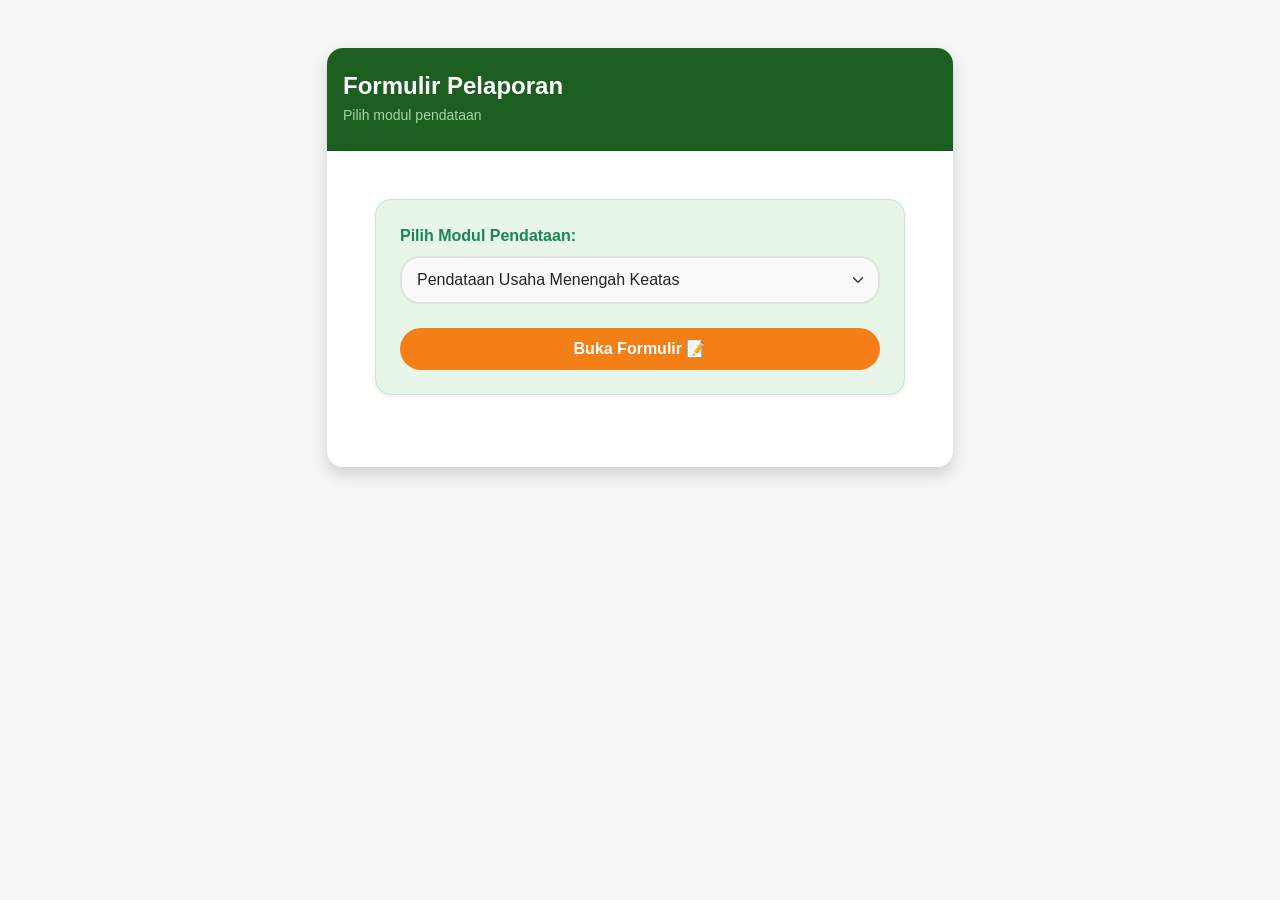
==== commit 63031cae: "Update index.html" ====
--- a/index.html
+++ b/index.html
@@ -39,10 +39,7 @@
           <div class="mb-4">
             <label class="form-label fw-bold text-success mb-2">Pilih Modul Pendataan:</label>
             <select id="moduleSelector" class="form-select modern-input">
-              <option value="">-- Sentuh untuk memilih --</option>
-              <option value="Pendataan Usaha Perdagangan">Pendataan Usaha Perdagangan Mikro</option>
-              <option value="Pendataan Pedagang Pasar">Pendataan Pedagang Pasar</option>
-              <option value="Pendataan IKM">Pendataan IKM</option>
+             
               <option value="Pendataan Usaha Menengah Keatas">Pendataan Usaha Menengah Keatas</option>
             </select>
           </div>
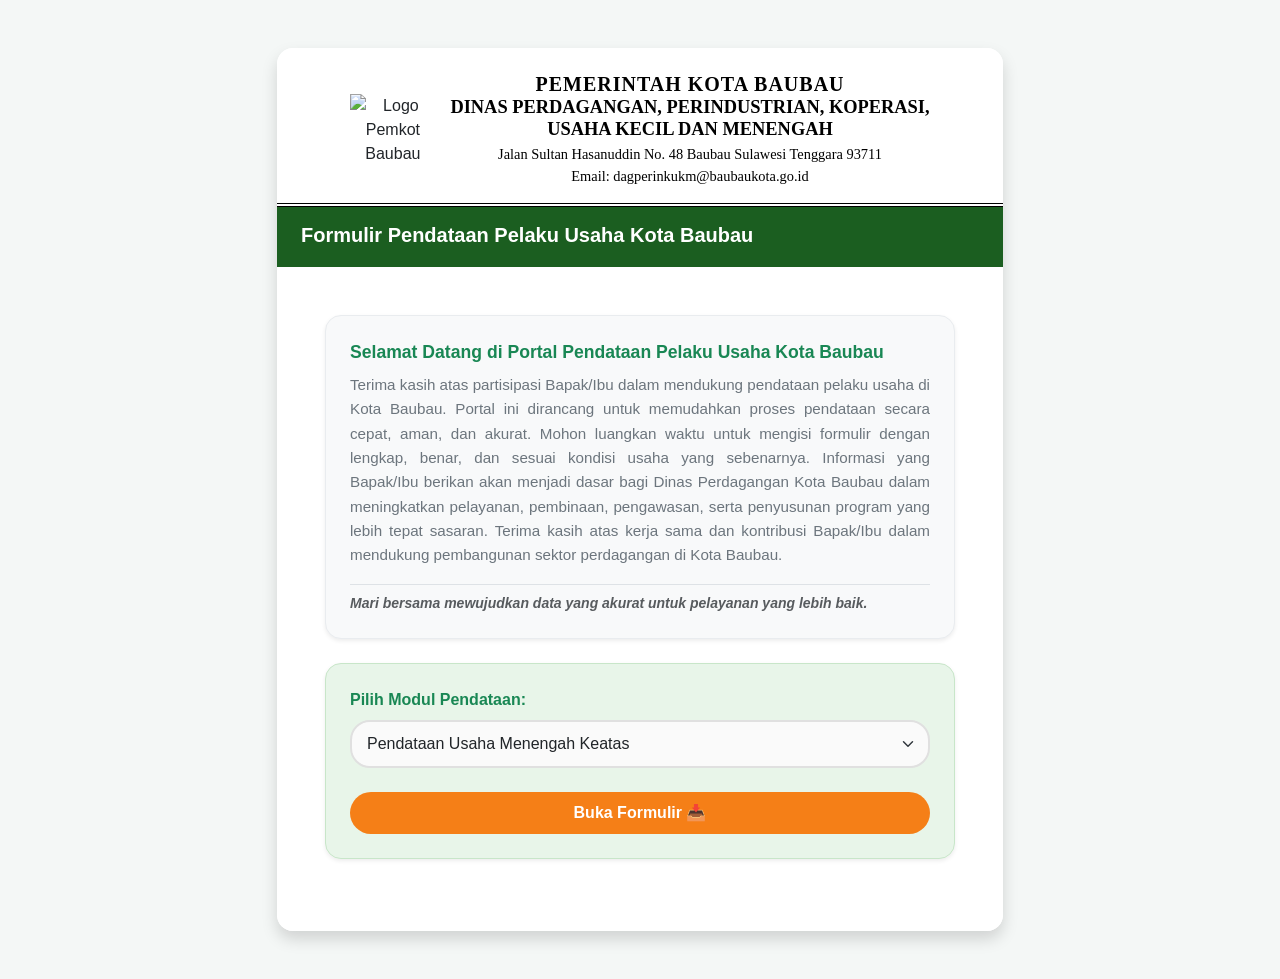
==== commit 35956c1f: "Update index.html" ====
--- a/index.html
+++ b/index.html
@@ -18,34 +18,62 @@
     .modern-input { background-color: #FAFAFA; border: 2px solid #E0E0E0; border-radius: 20px; padding: 10px 15px; }
     .modern-input:focus { border-color: var(--identity-green); box-shadow: none; }
     #signature-pad { border: 2px dashed #ccc; border-radius: 20px; cursor: crosshair; background-color: #fafafa; }
+    
+    /* Tambahan style untuk Kop Surat */
+    .kop-surat { font-family: 'Times New Roman', Times, serif; color: #000; }
+    .kop-surat-border { border-bottom: 4px double #000; }
   </style>
 </head>
 <body>
 
-  <div class="container my-5" style="max-width: 650px;">
-    <div class="card shadow border-0 rounded-4">
-      
-      <div class="card-header bg-green text-left py-4 rounded-top-4 d-flex align-items-center">
+  <div class="container my-5" style="max-width: 750px;">
+    <div class="card shadow border-0 rounded-4 overflow-hidden">
+      
+      <div class="bg-white px-4 pt-4 pb-3 kop-surat-border">
+        <div class="d-flex align-items-center justify-content-center text-center flex-column flex-sm-row" style="gap: 15px;">
+          <img src="https://lh3.googleusercontent.com/d/1XzTvDF-3i4e_9SXlOBOAmveoWodmCY0l" alt="Logo Pemkot Baubau" style="width: 85px; height: auto;">
+          <div class="kop-surat">
+            <h5 class="mb-0 fw-bold" style="letter-spacing: 1px;">PEMERINTAH KOTA BAUBAU</h5>
+            <h5 class="mb-1 fw-bold" style="font-size: 1.15rem;">DINAS PERDAGANGAN, PERINDUSTRIAN, KOPERASI,<br>USAHA KECIL DAN MENENGAH</h5>
+            <p class="mb-0" style="font-size: 0.9rem;">Jalan Sultan Hasanuddin No. 48 Baubau Sulawesi Tenggara 93711<br>Email: dagperinkukm@baubaukota.go.id</p>
+          </div>
+        </div>
+      </div>
+      <div class="bg-green text-left py-3 px-4 d-flex align-items-center">
         <div>
-          <h4 class="mb-1 fw-bold text-white" id="formTitle">Formulir Pelaporan</h4>
-          <p class="mb-0 small" style="color: #A5D6A7;" id="formSubtitle">Pilih modul pendataan</p>
+          <h5 class="mb-1 fw-bold text-white" id="formTitle">Formulir Pendataan Pelaku Usaha Kota Baubau</h5>
+          <p class="mb-0 small" style="color: #A5D6A7;" id="formSubtitle"></p>
         </div>
       </div>
       
-      <div class="card-body p-4 p-md-5">
+      <div class="card-body p-4 p-md-5 bg-white">
         
+        <div class="mb-4 p-4 rounded-4 bg-light border border-light-subtle shadow-sm">
+          <h6 class="fw-bold text-success mb-2" style="font-size: 1.1rem; line-height: 1.4;">
+            Selamat Datang di Portal Pendataan Pelaku Usaha Kota Baubau
+          </h6>
+          <p class="text-secondary mb-3" style="text-align: justify; font-size: 0.95rem; line-height: 1.6;">
+            Terima kasih atas partisipasi Bapak/Ibu dalam mendukung pendataan pelaku usaha di Kota Baubau. Portal ini dirancang untuk memudahkan proses pendataan secara cepat, aman, dan akurat.
+
+Mohon luangkan waktu untuk mengisi formulir dengan lengkap, benar, dan sesuai kondisi usaha yang sebenarnya. Informasi yang Bapak/Ibu berikan akan menjadi dasar bagi Dinas Perdagangan Kota Baubau dalam meningkatkan pelayanan, pembinaan, pengawasan, serta penyusunan program yang lebih tepat sasaran.
+
+Terima kasih atas kerja sama dan kontribusi Bapak/Ibu dalam mendukung pembangunan sektor perdagangan di Kota Baubau.
+          </p>
+          <p class="mb-0 small fw-bold text-muted border-top pt-2" style="font-style: italic;">
+            Mari bersama mewujudkan data yang akurat untuk pelayanan yang lebih baik.
+          </p>
+        </div>
         <div id="moduleSelectionArea" class="mb-4 p-4 rounded-4 shadow-sm" style="background-color: #E8F5E9; border: 1px solid #C8E6C9;">
           
           <div class="mb-4">
             <label class="form-label fw-bold text-success mb-2">Pilih Modul Pendataan:</label>
             <select id="moduleSelector" class="form-select modern-input">
-             
               <option value="Pendataan Usaha Menengah Keatas">Pendataan Usaha Menengah Keatas</option>
             </select>
           </div>
 
           <div class="d-grid">
-            <button type="button" class="btn btn-buka p-2 rounded-pill" onclick="verifikasiAkses()">Buka Formulir 📝</button>
+            <button type="button" class="btn btn-buka p-2 rounded-pill" onclick="verifikasiAkses()">Buka Formulir 📥</button>
           </div>
         </div>
 
@@ -107,7 +135,7 @@
     const API_URL = "https://script.google.com/macros/s/AKfycbxoabOhILmnKHBElWFFGr3qIjmpRWVouvdGOW5YGEXke6Fnr0udZ5FCBVg4K0YhhGMZ/exec"; 
     
     let NAMA_MODUL = ""; 
-    let URL_SURAT_TUGAS_SERVER = ""; // Menyimpan surat tugas dinamis dari server
+    let URL_SURAT_TUGAS_SERVER = ""; 
 
     const dataWilayah = {
         "Betoambari": ["Katobengke", "Labalawa", "Lipu", "Sulaa", "Waborobo"],
@@ -198,7 +226,6 @@
       const container = document.getElementById('fieldsContainer');
       isCanvasActive = false; 
       
-      // 1. Deteksi URL Surat Tugas dari Server (Sesuai Logika Kotlin)
       fields.forEach((fieldRow) => {
         let jenis = "", opsi = "";
         for(let key in fieldRow) {
@@ -208,18 +235,17 @@
         }
         const jenisClean = jenis.toLowerCase().trim();
         if (jenisClean === 'surat_tugas' || jenisClean === 'dokumen_tugas') {
-            URL_SURAT_TUGAS_SERVER = opsi; // Ambil Link/URL aslinya
+            URL_SURAT_TUGAS_SERVER = opsi;
         }
       });
 
-      // 2. Tambah Tombol Navigasi Atas
       const navContainer = document.createElement('div');
       navContainer.className = "d-flex flex-wrap gap-2 mb-4";
 
       const btnGanti = document.createElement('button');
       btnGanti.type = "button";
       btnGanti.className = "btn btn-outline-danger btn-sm fw-bold rounded-pill px-3";
-      btnGanti.innerHTML = "🔙 Ganti Modul";
+      btnGanti.innerHTML = "🔄 Ganti Modul";
       btnGanti.onclick = function() {
           document.getElementById('dynamicForm').classList.add('d-none');
           document.getElementById('moduleSelectionArea').classList.remove('d-none');
@@ -234,15 +260,12 @@
           btnSuratTugas.style.backgroundColor = "var(--identity-blue)";
           btnSuratTugas.innerHTML = "📄 LIHAT SURAT TUGAS";
           btnSuratTugas.onclick = () => {
-             document.getElementById('suratTugasModalTitle').innerText = `Surat Tugas: ${NAMA_MODUL}`;
-             document.getElementById('suratTugasIframe').src = URL_SURAT_TUGAS_SERVER;
-             new bootstrap.Modal(document.getElementById('suratTugasModal')).show();
+             window.open(URL_SURAT_TUGAS_SERVER, '_blank');
           };
           navContainer.appendChild(btnSuratTugas);
       }
       container.appendChild(navContainer);
 
-      // 3. Render Sisa Input (Kecuali Surat Tugas / Petugas)
       fields.forEach((fieldRow) => {
         let label = "", jenis = "text", opsi = "";
         for(let key in fieldRow) {
@@ -256,7 +279,6 @@
         const labelClean = label.toLowerCase();
         const jenisClean = jenis.toLowerCase().trim();
         
-        // Skip Petugas & Surat Tugas (sudah dihandle)
         if(labelClean.includes("petugas") || labelClean.includes("surveyor") || jenisClean === 'surat_tugas' || jenisClean === 'dokumen_tugas') return;
         
         const fieldWrapper = document.createElement('div');
@@ -385,7 +407,7 @@
           const input = document.createElement('input');
           input.className = 'form-control modern-input';
           input.type = 'file';
-          input.name = label; // Tetap label asli, konversi saat POST
+          input.name = label; 
           input.accept = 'image/*';
           input.required = true;
           fieldWrapper.appendChild(input);
@@ -399,7 +421,7 @@
                 <canvas id="signature-pad" width="550" height="200" class="w-100"></canvas>
               </div>
               <div class="text-end mt-2">
-                <span class="text-danger small fw-bold" style="cursor:pointer;" onclick="clearCanvas()">🗑️ Hapus Tanda Tangan</span>
+                <span class="text-danger small fw-bold" style="cursor:pointer;" onclick="clearCanvas()">❌ Hapus Tanda Tangan</span>
               </div>
             </div>
             <input type="hidden" id="hidden_ttd" name="${label}" required>`;
@@ -459,35 +481,31 @@
       btn.innerText = 'MENGIRIM DATA...';
       const formData = new FormData(formElement);
       
-      // Objek penampung rincian form persis seperti JsonObj Android
       let payloadInside = {};
 
-      // 1. Suntik Data Petugas
       payloadInside["nama_petugas"] = "Pendata (Via Web)";
       payloadInside["petugas_pendata"] = "Pendata (Via Web)";
 
-      // 2. Loop Data Input Teks dan File
       for (const [key, value] of formData.entries()) {
-        if (key === document.getElementById('hidden_ttd')?.name) continue; // TTD Dieksekusi Terpisah
+        if (key === document.getElementById('hidden_ttd')?.name) continue; 
 
         if (value instanceof File && value.name) {
           if(value.size > 0) { 
               let base64Full = await getBase64(value); 
-              let base64Clean = base64Full.split(',')[1] || base64Full; // Hapus awalan data:image/png;base64,
-              let cleanLabel = key.replace(/ /g, "_"); // Ganti spasi menjadi underscore
-              payloadInside[cleanLabel + "_Base64"] = base64Clean; // Tambah akhiran Base64 (Syarat Server)
+              let base64Clean = base64Full.split(',')[1] || base64Full; 
+              let cleanLabel = key.replace(/ /g, "_"); 
+              payloadInside[cleanLabel + "_Base64"] = base64Clean; 
           }
         } else {
           let finalVal = value;
           const inputEl = document.querySelector(`input[name="${key}"]`);
           if(inputEl && !inputEl.readOnly && inputEl.type === 'text' && value.includes('.')) {
-              if(!isNaN(value.replace(/\./g, ''))) { finalVal = value.replace(/\./g, ''); } // Strip mata uang
+              if(!isNaN(value.replace(/\./g, ''))) { finalVal = value.replace(/\./g, ''); } 
           }
           payloadInside[key] = finalVal;
         }
       }
 
-      // 3. Render Tanda Tangan ke format Server
       if (isCanvasActive) {
         if (isCanvasBlank()) { 
             showAlert('Tanda tangan wajib diisi sebelum menyimpan!', 'danger'); 
@@ -499,7 +517,6 @@
         payloadInside[ttdName.replace(/ /g, "_") + "_Base64"] = ttdBase64;
       }
 
-      // 4. Format Tanggal Input Khas Kotlin (dd-MM-yyyy HH:mm:ss)
       const now = new Date();
       const dd = String(now.getDate()).padStart(2, '0');
       const mm = String(now.getMonth() + 1).padStart(2, '0');
@@ -509,15 +526,13 @@
       const ss = String(now.getSeconds()).padStart(2, '0');
       const tanggalInputStr = `${dd}-${mm}-${yyyy} ${hh}:${min}:${ss} (Via Web)`;
 
-      // 5. Susun Payload Akhir Seperti Android Retrofit
       const finalPayloadToPost = {
         "action": "insert_data",
         "nama_modul": NAMA_MODUL,
         "tanggal_input": tanggalInputStr,
-        "data_payload": JSON.stringify(payloadInside) // Jadikan String (Syarat Server)
+        "data_payload": JSON.stringify(payloadInside) 
       };
 
-      // 6. Eksekusi Jaringan
       fetch(API_URL, {
         method: "POST",
         headers: { "Content-Type": "text/plain;charset=utf-8" },
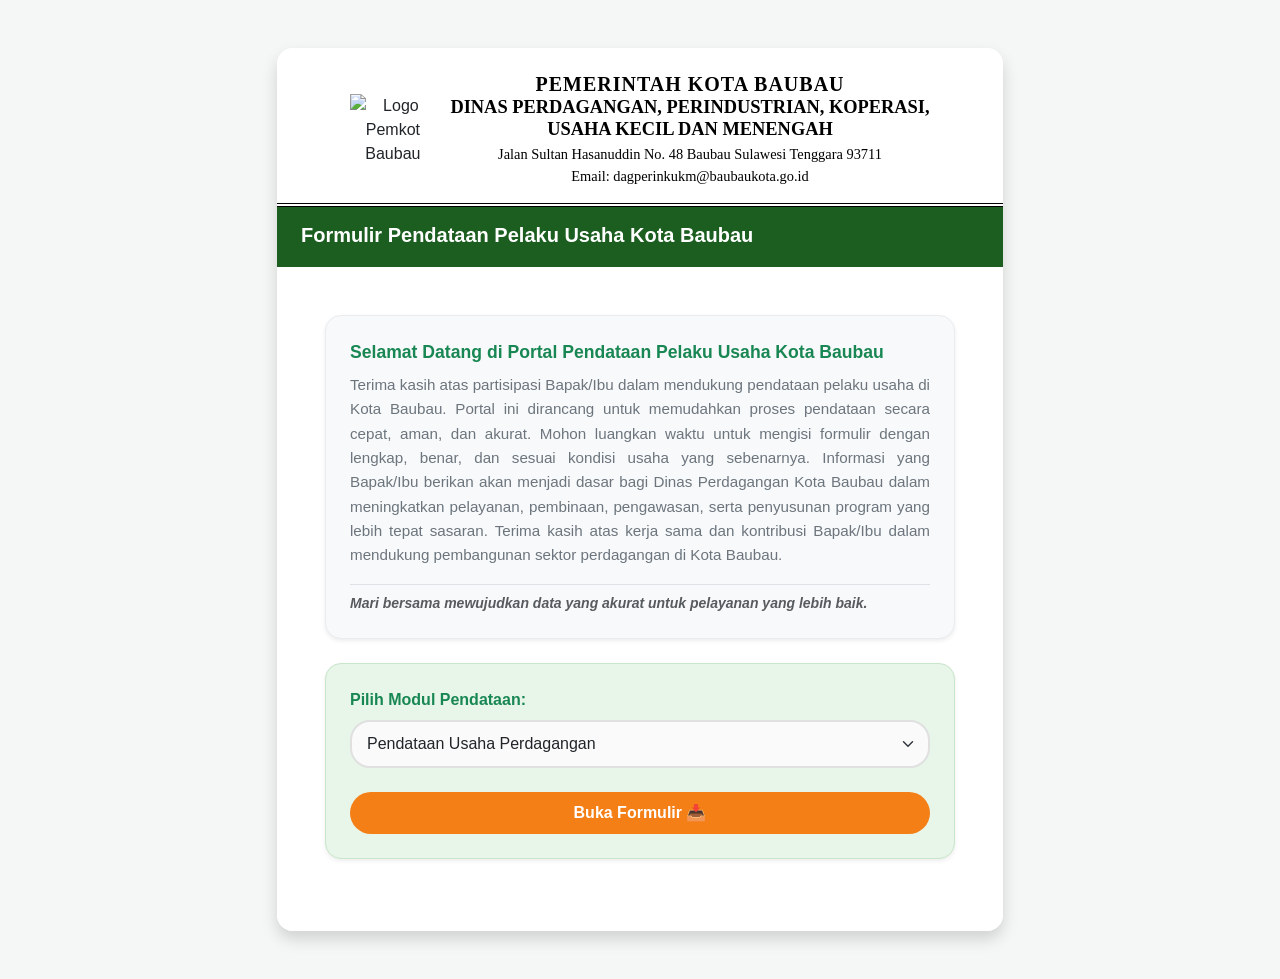
==== commit 55900f15: "Update index.html" ====
--- a/index.html
+++ b/index.html
@@ -68,7 +68,7 @@
           <div class="mb-4">
             <label class="form-label fw-bold text-success mb-2">Pilih Modul Pendataan:</label>
             <select id="moduleSelector" class="form-select modern-input">
-              <option value="Pendataan Usaha Menengah Keatas">Pendataan Usaha Menengah Keatas</option>
+              <option value="Pendataan Usaha Perdagangan">Pendataan Usaha Perdagangan</option>
             </select>
           </div>
 
